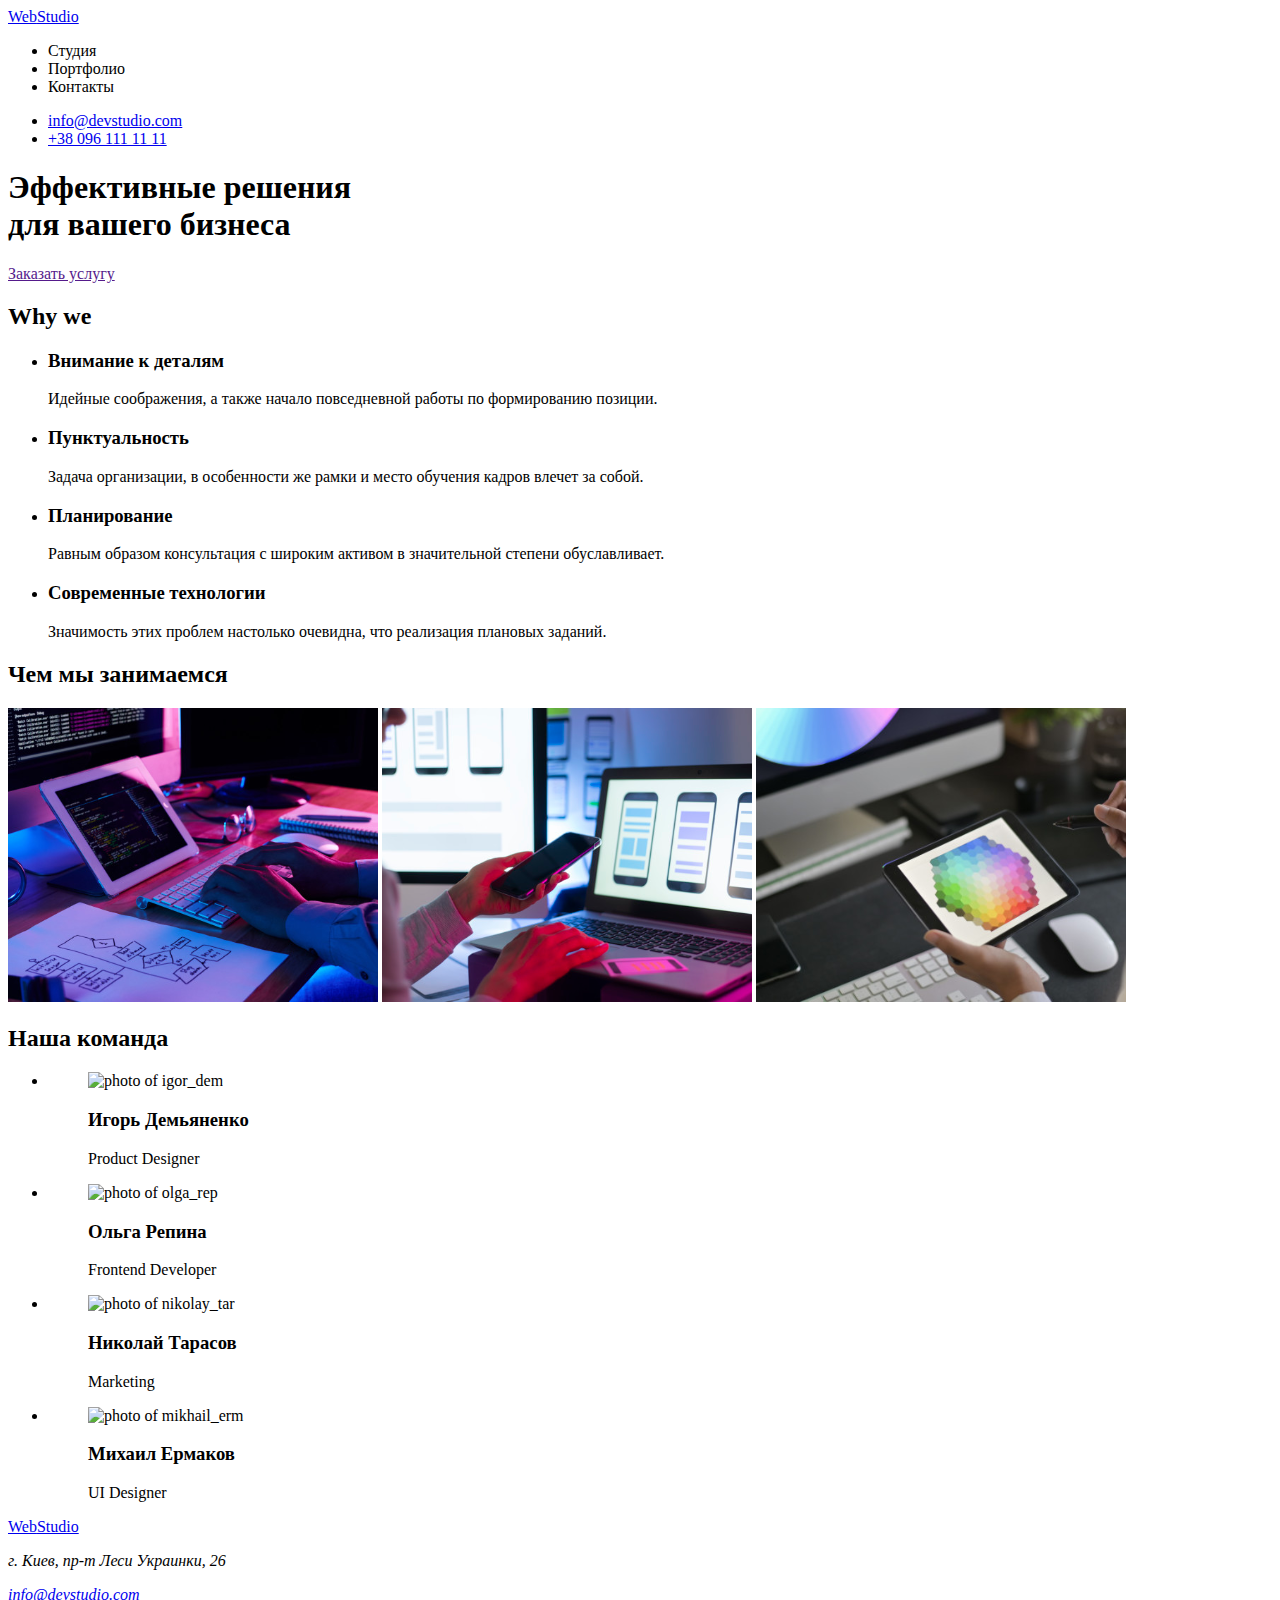
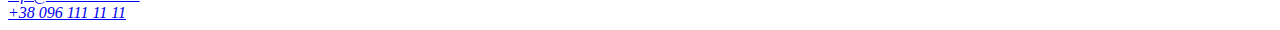
==== index.html @ 1abada77 "added files from hw1" ====
<!DOCTYPE html>
<html lang="en">
  <head>
    <meta charset="UTF-8" />
    <meta name="viewport" content="width=device-width, initial-scale=1.0" />
    <title>Document</title>
  </head>

<body>
    
    <!--navigation goit-markup-hw-01--> <!--git commit -a -m 'added new benchmarks'-->
    <header>
      <nav>
        <a href="/"><span>Web</span>Studio</a>

        <ul>
          <li>Студия</li>
          <li>Портфолио</li>
          <li>Контакты</li>
        </ul>
      </nav>

      <ul>
        <li>
          <a href="mailto:info@devstudio.com">info@devstudio.com</a>
        </li>
        <li>
          <a href="tel:+380961111111">+38 096 111 11 11</a>
        </li>
      </ul>
    </header>

    <main>
      <!--hero section-->
      <div>
        <section>
          <h1>Эффективные решения <br />для вашего бизнеса</h1>
          <a href="">Заказать услугу</a>
        </section>
      </div>

      <!--Why we section-->
      <div>
        <section>
          <h2>Why we</h2>
          <ul>
            <li>
              <h3>Внимание к деталям</h3>
              <p>
                Идейные соображения, а также начало повседневной работы по
                формированию позиции.
              </p>
            </li>
            <li>
              <h3>Пунктуальность</h3>
              <p>
                Задача организации, в особенности же рамки и место обучения
                кадров влечет за собой.
              </p>
            </li>
            <li>
              <h3>Планирование</h3>
              <p>
                Равным образом консультация с широким активом в значительной
                степени обуславливает.
              </p>
            </li>
            <li>
              <h3>Современные технологии</h3>
              <p>
                Значимость этих проблем настолько очевидна, что реализация
                плановых заданий.
              </p>
            </li>
          </ul>
        </section>
      </div>

      <!--What are we doing section-->
      <div>
        <section>
          <h2>Чем мы занимаемся</h2>
          <img src="/images/img1.svg" alt="programer-working-his-desk-office" />
          <img
            src="/images/img2.svg"
            alt="designers-are-developing-application-smartphones"
          />
          <img
            src="/images/img3.svg"
            alt="web-design-with-working-colour-selection-graphic-tablete"
          />
        </section>
      </div>

      <!--Our team section-->
      <div>
        <section>
          <h2>Наша команда</h2>
          <ul>
            <li>
              <figure>
                <img src="/images/igor_dem.svg" alt="photo of igor_dem" />
                <figcaption>
                  <h3>Игорь Демьяненко</h3>
                  <p>Product Designer</p>
                </figcaption>
              </figure>
            </li>
            <li>
              <figure>
                <img src="/images/olga_rep.svg" alt="photo of olga_rep" />
                <figcaption>
                  <h3>Ольга Репина</h3>
                  <p>Frontend Developer</p>
                </figcaption>
              </figure>
            </li>
            <li>
              <figure>
                <img src="/images/nikolay_tar.svg" alt="photo of nikolay_tar" />
                <figcaption>
                  <h3>Николай Тарасов</h3>
                  <p>Marketing</p>
                </figcaption>
              </figure>
            </li>
            <li>
              <figure>
                <img src="/images/mikhail_erm.svg" alt="photo of mikhail_erm" />
                <figcaption>
                  <h3>Михаил Ермаков</h3>
                  <p>UI Designer</p>
                </figcaption>
              </figure>
            </li>
          </ul>
        </section>
      </div>

      <!--Footer section-->
      <div>
        <footer>
          <a href="/"><span>Web</span>Studio</a>
          <address>
            <p>г. Киев, пр-т Леси Украинки, 26</p>
            <a href="mailto:info@devstudio.com">info@devstudio.com</a><br />
            <a href="tel:+380961111111">+38 096 111 11 11</a>
          </address>
        </footer>
      </div>
    </main>
</body>

</html>
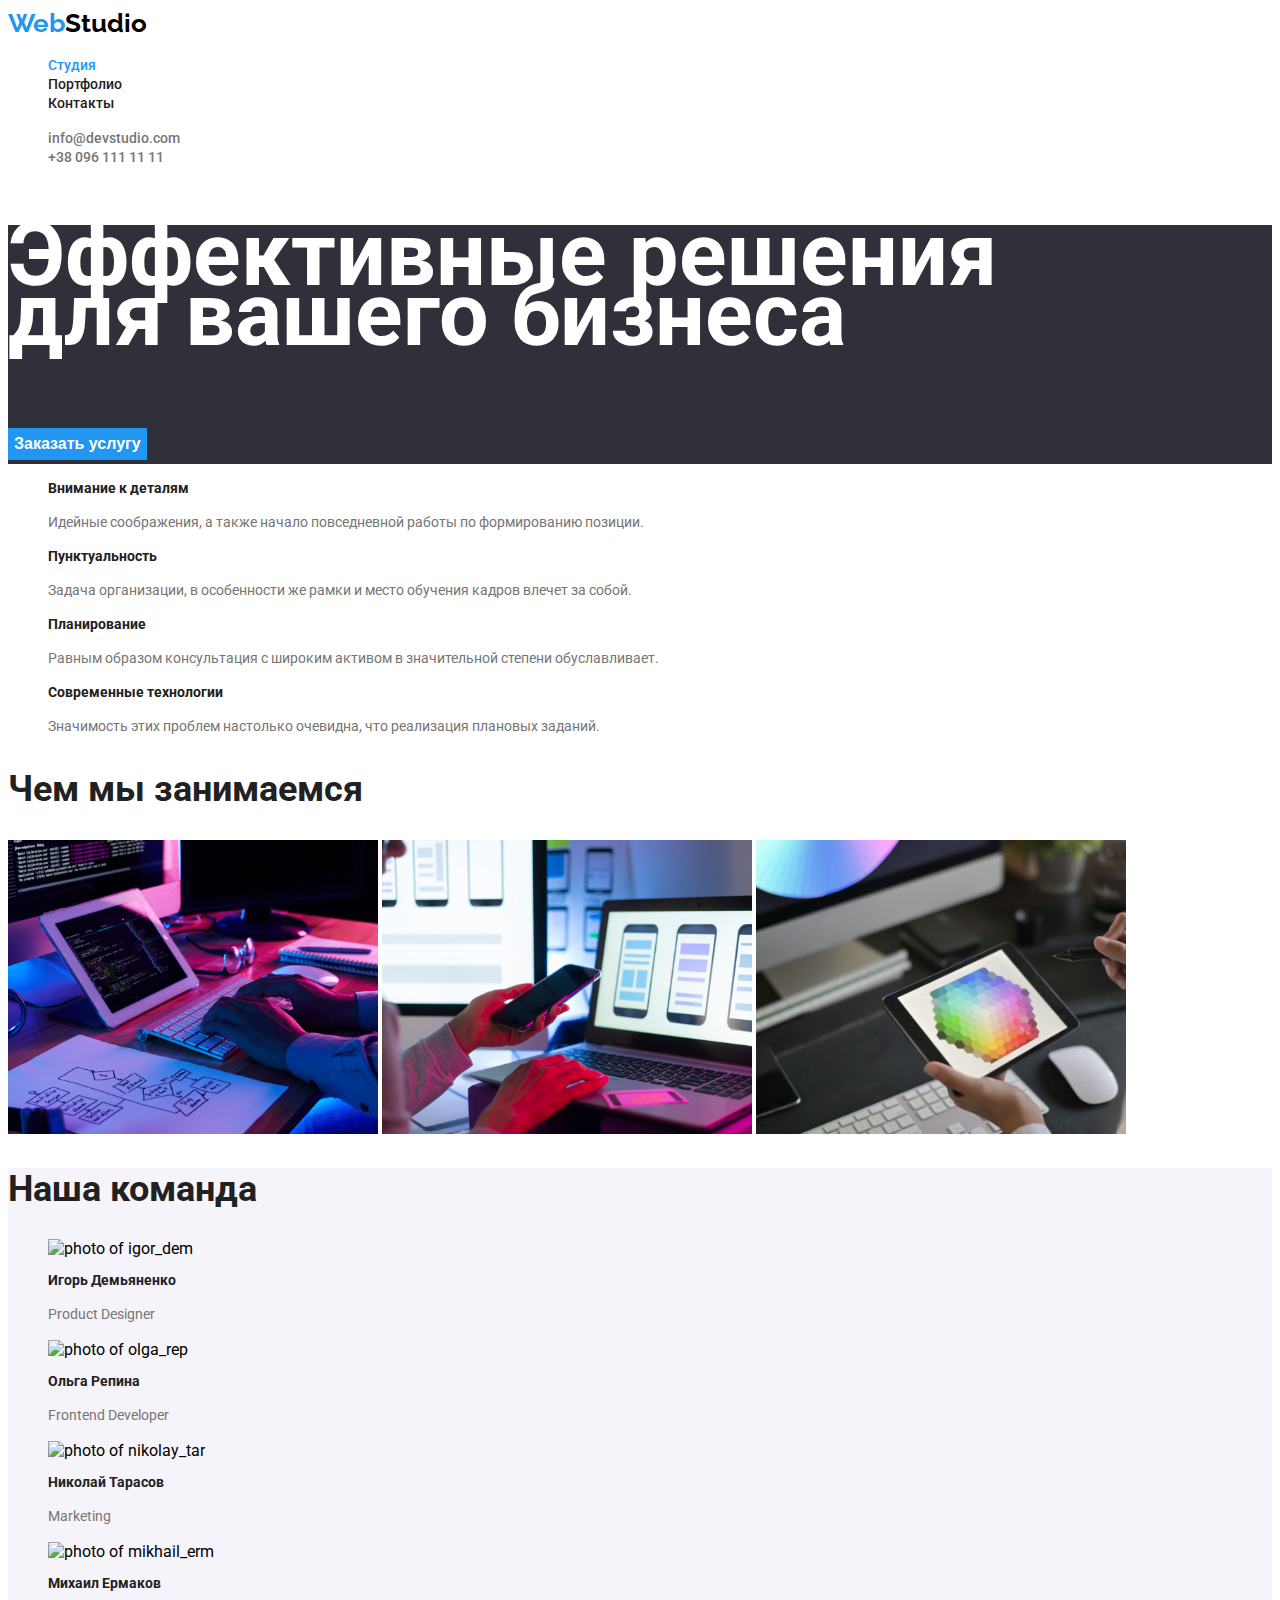
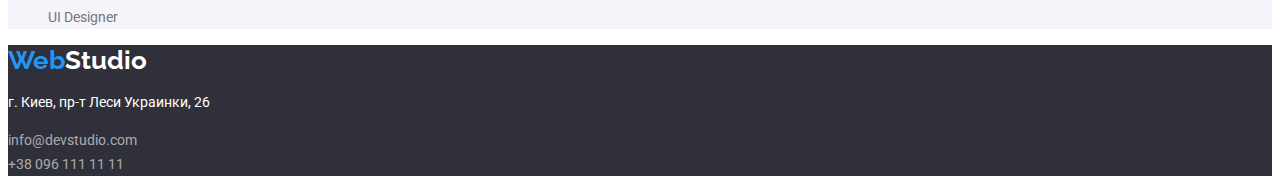
==== commit 91dba434: "styles added" ====
--- a/index.html
+++ b/index.html
@@ -1,26 +1,36 @@
 <!DOCTYPE html>
-<html lang="en">
+<html lang="ru">
   <head>
     <meta charset="UTF-8" />
     <meta name="viewport" content="width=device-width, initial-scale=1.0" />
-    <title>Document</title>
+    <title>WebStudio</title>
+    <link rel="preconnect" href="https://fonts.gstatic.com">
+    <link 
+      href="https://fonts.googleapis.com/css2?family=Oleo+Script&family=Raleway:wght@700&family=Roboto:wght@400;500;700;900&display=swap"
+      rel="stylesheet">
+    <link 
+      rel="stylesheet" href="https://cdnjs.cloudflare.com/ajax/libs/modern-normalize/1.0.0/modern-normalize.css"
+      integrity="sha512-Zx6MlUMKSVJoQ+83OwhdILe8cSEsCzfqThJd7J/VA2UrK6Ctj85p+xzqfyuNXE5B1k25uUdmJ2OzItbBy9GHAQ=="
+      crossorigin="anonymous" />  
+    <link rel="stylesheet" href="/css/common-styles.css">
+    <link rel="stylesheet" href="/css/index.css">
   </head>
 
 <body>
     
-    <!--navigation goit-markup-hw-01--> <!--git commit -a -m 'added new benchmarks'-->
+    <!--navigation goit-markup-hw-02-->
     <header>
       <nav>
-        <a href="/"><span>Web</span>Studio</a>
+        <a href="/" class="logo-second-color"><span class="logo-accent">Web</span>Studio</a>
 
-        <ul>
-          <li>Студия</li>
-          <li>Портфолио</li>
-          <li>Контакты</li>
+        <ul class="header-nav-menu">
+          <li><a href="../index.html" class="current">Студия</a></li>
+          <li><a href="/pages/portfolio.html">Портфолио</a></li>
+          <li><a href="/pages/contacts.html">Контакты</a></li>
         </ul>
       </nav>
 
-      <ul>
+      <ul class="header-nav-text">
         <li>
           <a href="mailto:info@devstudio.com">info@devstudio.com</a>
         </li>
@@ -32,17 +42,17 @@
 
     <main>
       <!--hero section-->
-      <div>
+      <div class="hero">
         <section>
           <h1>Эффективные решения <br />для вашего бизнеса</h1>
-          <a href="">Заказать услугу</a>
+          <button type="button">Заказать услугу</button>
         </section>
       </div>
 
       <!--Why we section-->
-      <div>
+      <div class="why-we">
         <section>
-          <h2>Why we</h2>
+          <h2 class="visually-hidden">Why we</h2>
           <ul>
             <li>
               <h3>Внимание к деталям</h3>
@@ -93,62 +103,47 @@
       </div>
 
       <!--Our team section-->
-      <div>
+      <div class="our-team">
         <section>
           <h2>Наша команда</h2>
           <ul>
             <li>
-              <figure>
                 <img src="/images/igor_dem.svg" alt="photo of igor_dem" />
-                <figcaption>
                   <h3>Игорь Демьяненко</h3>
                   <p>Product Designer</p>
-                </figcaption>
-              </figure>
             </li>
             <li>
-              <figure>
                 <img src="/images/olga_rep.svg" alt="photo of olga_rep" />
-                <figcaption>
                   <h3>Ольга Репина</h3>
                   <p>Frontend Developer</p>
-                </figcaption>
-              </figure>
             </li>
             <li>
-              <figure>
                 <img src="/images/nikolay_tar.svg" alt="photo of nikolay_tar" />
-                <figcaption>
                   <h3>Николай Тарасов</h3>
                   <p>Marketing</p>
-                </figcaption>
-              </figure>
             </li>
             <li>
-              <figure>
                 <img src="/images/mikhail_erm.svg" alt="photo of mikhail_erm" />
-                <figcaption>
                   <h3>Михаил Ермаков</h3>
                   <p>UI Designer</p>
-                </figcaption>
-              </figure>
             </li>
           </ul>
         </section>
       </div>
 
-      <!--Footer section-->
-      <div>
-        <footer>
-          <a href="/"><span>Web</span>Studio</a>
-          <address>
-            <p>г. Киев, пр-т Леси Украинки, 26</p>
-            <a href="mailto:info@devstudio.com">info@devstudio.com</a><br />
-            <a href="tel:+380961111111">+38 096 111 11 11</a>
-          </address>
-        </footer>
-      </div>
     </main>
+
+    <!--Footer section-->
+    <div>
+      <footer>
+        <a href="/" class="logo-second-color"><span class="logo-accent">Web</span>Studio</a>
+        <address>
+          <p>г. Киев, пр-т Леси Украинки, 26</p>
+          <a href="mailto:info@devstudio.com">info@devstudio.com</a><br />
+          <a href="tel:+380961111111">+38 096 111 11 11</a>
+        </address>
+      </footer>
+    </div>
 </body>
 
 </html>
--- a/css/common-styles.css
+++ b/css/common-styles.css
@@ -0,0 +1,129 @@
+:root {
+    --white: #ffffff;
+    --accent-blue: #2196f3;
+    --accent-blue-active: #188ce8;
+    --logo-black: #000000;
+    --font-black: #212121;
+    --font-grey: #757575;
+    --line-grey: #ececec;
+    --background-navy: #2f303a;
+    --white-op60: #ffffff99;
+    --backgroud-grey: #f5f4fa;
+}
+
+ul {
+    list-style: none;
+}
+
+address {
+    font-style: normal;
+}
+
+a {
+    text-decoration: none;
+}
+
+body {
+    font-family: roboto, sans-serif;
+}
+
+button {
+    border: none;
+}
+
+.visually-hidden {
+    position: absolute;
+    width: 1px;
+    height: 1px;
+    margin: -1px;
+    border: 0;
+    padding: 0;
+
+    white-space: nowrap;
+    clip-path: inset(100%);
+    clip: rect(0 0 0 0);
+    overflow: hidden;
+}
+
+.logo-accent {
+    color: var(--accent-blue);
+}
+
+.logo-second-color {
+    font-family: Raleway, sans-serif;
+    font-weight: 700;
+    font-style: normal;
+    font-size: 26px;
+    line-height: 31px;
+}
+
+header .logo-second-color {
+    color: var(--logo-black);
+}
+
+footer .logo-second-color {
+    color: var(--white);
+}
+
+.header-nav-menu a {
+    color: var(--font-black);
+    font-weight: 500;
+    font-style: normal;
+    font-size: 14px;
+}
+
+.header-nav-text a {
+    color: var(--font-grey);
+    font-weight: 500;
+    font-style: normal;
+    font-size: 14px;
+}
+
+.header-nav-menu a:hover,
+.header-nav-text a:hover,
+.header-nav-menu .current {
+    color: var(--accent-blue);
+}
+
+h2,
+h3 {
+    color: var(--font-black);
+}
+
+h2 {
+    font-weight: 700;
+    font-style: normal;
+    font-size: 36px;
+    line-height: 42px;
+}
+
+h3 {
+    font-weight: 700;
+    font-style: normal;
+    font-size: 14px;
+    line-height: 16px;
+}
+
+p {
+    color: var(--font-grey);
+    font-weight: 400;
+    font-style: normal;
+    font-size: 14px;
+    line-height: 24px;
+}
+
+footer {
+    background-color: var(--background-navy);
+    font-weight: 400;
+    font-style: normal;
+    font-size: 14px;
+    line-height: 24px;
+}
+
+footer p {
+    color: var(--white);
+}
+
+footer a {
+    color: var(--white-op60);
+}
--- a/css/index.css
+++ b/css/index.css
@@ -0,0 +1,26 @@
+.hero {
+    background-color: var(--background-navy);
+    color: var(--white);
+    font-weight: 900;
+    font-style: normal;
+    font-size: 44px;
+    line-height: 60px;
+}
+
+.hero button {
+    color: inherit;
+    background-color: var(--accent-blue);
+    font-weight: 700;
+    font-style: normal;
+    font-size: 16px;
+    line-height: 30px;
+}
+
+.hero button:hover {
+    color: inherit;
+    background-color: var(--accent-blue-active);
+}
+
+.our-team {
+    background-color: var(--backgroud-grey);
+}
